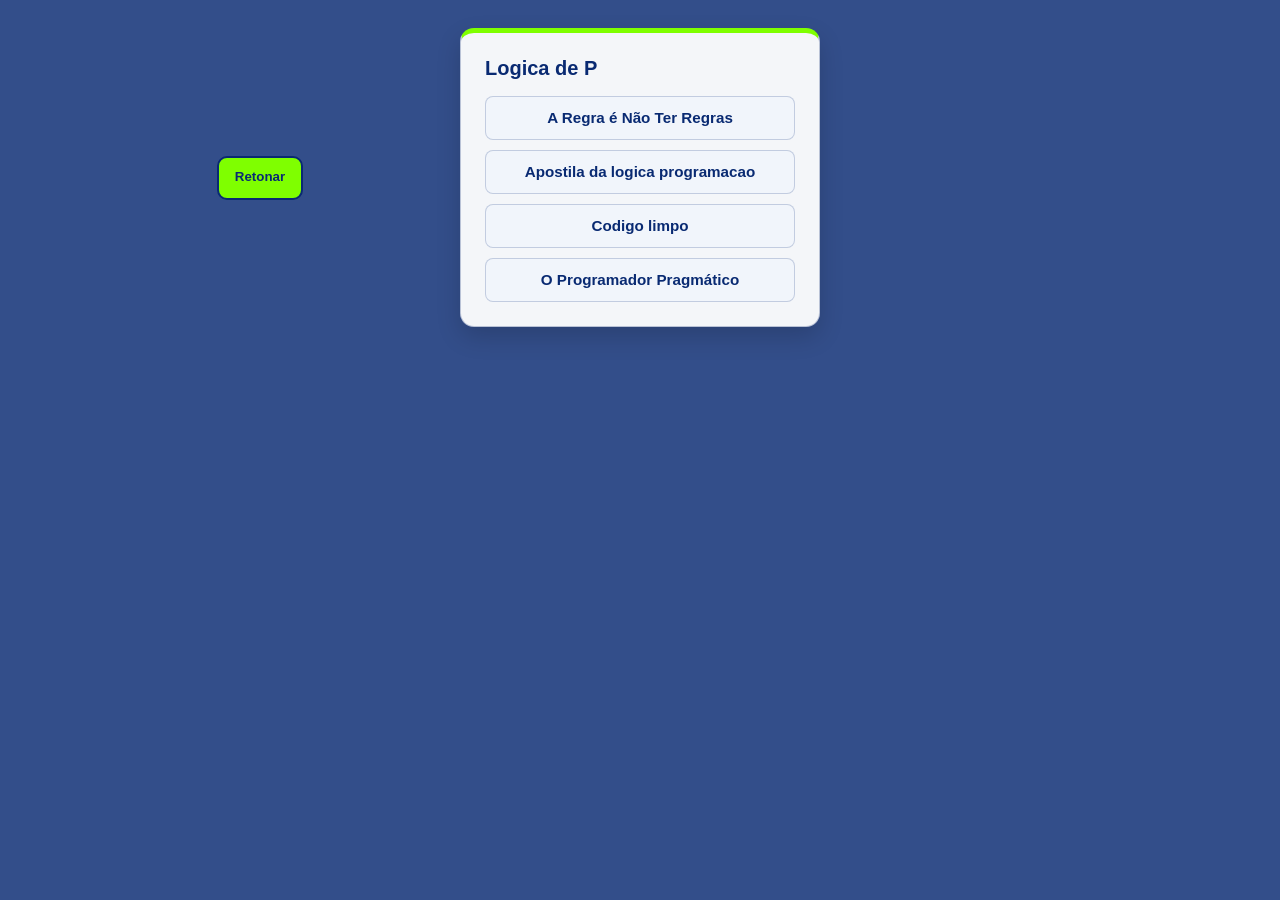
==== aprender/livros.html @ 69dc625a "part 2" ====
<!DOCTYPE html>
<html lang="en">
<head>
    <meta charset="UTF-8">
    <link rel="stylesheet" href="../desgner/perfil.css">
    <meta name="viewport" content="width=device-width, initial-scale=1.0">
    <title>Livros</title>
</head>
<body>
    <div class="base">
        <button><a href="../index.html">Retonar</a></button>
        <ol>
            <h4>Logica de P</h4>
            <li><a href="Livros de apoio/A Regra é Não Ter Regras - A Netflix e a Cultura da Reinvenção - Autor (Reed Hastings).pdf">A Regra é Não Ter Regras</a></li>
            <li><a href="Livros de apoio/apostila_logica_programacao_CB.pdf">Apostila da logica programacao</a></li>
            <li><a href="Livros de apoio/codigo-limpo-completo-pt_text.pdf">Codigo limpo</a></li>
            <li><a href="Livros de apoio/O Programador Pragmático - Autor (Andrew Hunt e David Thomas) (1).pdf">O Programador Pragmático</a></li>
        </ol>
    </div>
</body>
</html>
---- desgner/perfil.css ----
:root{
    --fundo: rgba(9, 42, 114, 0.829);
    --F_botao: chartreuse;
    --t:aliceblue;
    --espaco-pagina: clamp(12px, 3vw, 40px);
    --raio: 10px;
}
*{
    box-sizing: border-box;
    margin:0px;
}
html{
    font-size: 16px;
    scroll-behavior: smooth;
}
body{
    min-width: 0;
    min-height: 100vh;
    background:var(--fundo);
    color: var(--t);
    font-family: Arial, Helvetica, sans-serif;
    overflow-x: hidden;
}
nav{
    margin-top: 0;
    display: flex;
    align-items: center;
    justify-content: space-between;
    gap: 20px;
    background: transparent;
    position: static;
    padding: 20px var(--espaco-pagina);
}
a{  color: #488;
    text-decoration: none;
    text-align: center;
}
button{
    padding: 0;
    border: 0;
    background: transparent;
}
button a,
.base a{
    display: inline-block;
    color: #092a72;
    background: var(--F_botao);
    border: 2px solid #092a72;
    border-radius: var(--raio);
    font-weight: 700;
    line-height: 1.3;
    min-height: 44px;
    padding: 10px clamp(12px, 2vw, 16px);
    touch-action: manipulation;
    text-decoration: none;
    transition: background-color 160ms ease, color 160ms ease, transform 160ms ease;
}
button a:hover,
button a:focus-visible,
.base a:hover,
.base a:focus-visible{
    color: var(--F_botao);
    background: #092a72;
    transform: translateY(-2px);
}
.conter{
    margin: 0 auto;
    width: min(960px, calc(100% - (var(--espaco-pagina) * 2)));
    height: auto;

}

.base{
    width: min(1120px, calc(100% - (var(--espaco-pagina) * 2)));
    margin: 0 auto;
    padding: 28px 0 56px;
    display: grid;
    grid-template-columns: repeat(auto-fit, minmax(min(100%, 310px), 1fr));
    gap: 20px;
}

.base > br{
    display: none;
}

.base ol{
    margin: 0;
    padding: 24px;
    list-style: none;
    background: rgba(255, 255, 255, 0.95);
    border: 1px solid rgba(9, 42, 114, 0.25);
    border-top: 5px solid var(--F_botao);
    border-radius: 14px;
    box-shadow: 0 10px 24px rgba(0, 0, 0, 0.16);
}

.base h4{
    margin: 0 0 16px;
    color: #092a72;
    font-size: 1.25rem;
}

.base li + li{
    margin-top: 10px;
}

.base li a{
    display: block;
    background: #f1f5fb;
    border: 1px solid rgba(9, 42, 114, 0.2);
    border-radius: 8px;
    color: #092a72;
    font-size: 0.95rem;
    font-weight: 600;
    padding: 11px 12px;
}

.base li a:hover,
.base li a:focus-visible{
    border-color: #092a72;
}

article {
    border-color: #CCC #999 #999 #CCC;
    border: 1px solid #CCC;
    margin-bottom: 20px;
    padding: 10px;
}

article img {
border: 1px solid #7E9F19;
float: left;
margin: 10px 10px 0 0;
padding: 5px;
height: 100%;
}

article h2{
    text-align: center;
    border-bottom: 1px dashed #7E9F19;
    margin: 0;
}


ul{
    margin-top:1px;
}

d.text1{
    margin: 0px;
    flex:90%;
    align-items: center;
    padding: 4px;
}
h1,h2{
    font-family: Arial, Helvetica, sans-serif;
    color: var(--t);
}
h5{
    text-align: left;
}

.my{
    width: 100px;
    border:blue solid 0px;
    height: 100%;
    border-radius: 50%;
}
.my:hover{
    background-clip: initial;
}
p{
    font-family: 'Times New Roman', Times, serif;
    color: black;
    text-size-adjust: initial;
}
.menu{
    flex: 1 1 50%;
    text-align: right;
    margin-top: 10px;
}
.logo{
    flex: 1 1 50%;
    margin-left: 0;
    text-align:left;
}
footer{
    display: flex;
    width: 100%;
    height: 20%;
    background: #8844;
    margin-top: 10%;
    background-position: bottom;
}
.bloco,.rede,.bloco2{
    margin:10px;
    flex: 33%;
    flex-direction: row;
    border-top: 4px solid #667eea;
    padding-top: 20px;
    width: 100%;
    height: 100%;
    text-align: center;
}
/* estilo para a pasta dos meus programas */
main{
    margin-top: 20px;
    display: flex;
    
}

section{
 flex:0%;
 counter-reset: none;
}
.sete{
    flex: 40%;
    border-radius: 22px solid;
    width: 100%;
    margin-left: 20px;
    position: relative;        
}
.card{
    width: min(100%, 320px);
    align-items: center;
    height: auto;
    background:none;
    text-align: center;
}

.B-code{
    margin-top: 9px;
    margin-left: 10px;
    margin: bottom 0px;;
    border: 2px solid rgb(from blue r g b);
    margin-right: 27px;
}

.B-code:hover{
    border: none;
    background: rgba(172, 255, 47, 0.89);
}

.B-code::before{
    font-size: large;
}
.card-element{
    margin: 5px;
    border: rgba(9, 42, 114, 0.829) groove 1px;
    background-image: linear-gradient(transparent transparent green, 0.9);
    border-radius: var(--raio);
    width: 100%;
    min-height: 375px;
    height: auto;
}

@media (max-width: 600px){
    body{
        flex-direction: column;
    }
    .conter{
        width: calc(100% - 24px);
        height: auto;
    }
    nav{
        align-items: center;
        flex-wrap: wrap;
        gap: 16px;
        padding: 16px 12px;
    }
    .logo,
    .menu{
        flex: 1 1 100%;
        margin-left: 0;
        text-align: center;
    }
    .menu{
        display: flex;
        justify-content: center;
        flex-wrap: wrap;
        gap: 8px;
        margin-top: 0;
    }
    .base{
        width: calc(100% - 24px);
        padding-top: 16px;
        grid-template-columns: 1fr;
    }
    .base ol{
        padding: 18px;
    }
    main{
        flex-direction: column;
        gap: 18px;
    }
    .sete{
        margin-left: 0;
    }
    .card{
        margin-inline: auto;
    }
}

@media (max-width: 340px){
    footer{
        display: none;
    }
}
@media (max-width: 410px){
    footer{
        display: none;
    }
}
@media (max-width: 390px){
    footer{
        display: none;
    }
}

@media (min-width: 601px) and (max-width: 900px){
    nav{
        padding-inline: 24px;
    }
    .base{
        width: calc(100% - 48px);
        grid-template-columns: repeat(2, minmax(0, 1fr));
    }
    .conter{
        width: calc(100% - 48px);
    }
    main{
        flex-wrap: wrap;
        gap: 18px;
    }
    .card{
        flex: 1 1 220px;
    }
}

@media (min-width: 901px){
    .base{
        grid-template-columns: repeat(3, minmax(0, 1fr));
    }
}

@media (prefers-reduced-motion: reduce){
    *,
    *::before,
    *::after{
        scroll-behavior: auto !important;
        transition-duration: 0.01ms !important;
    }
}
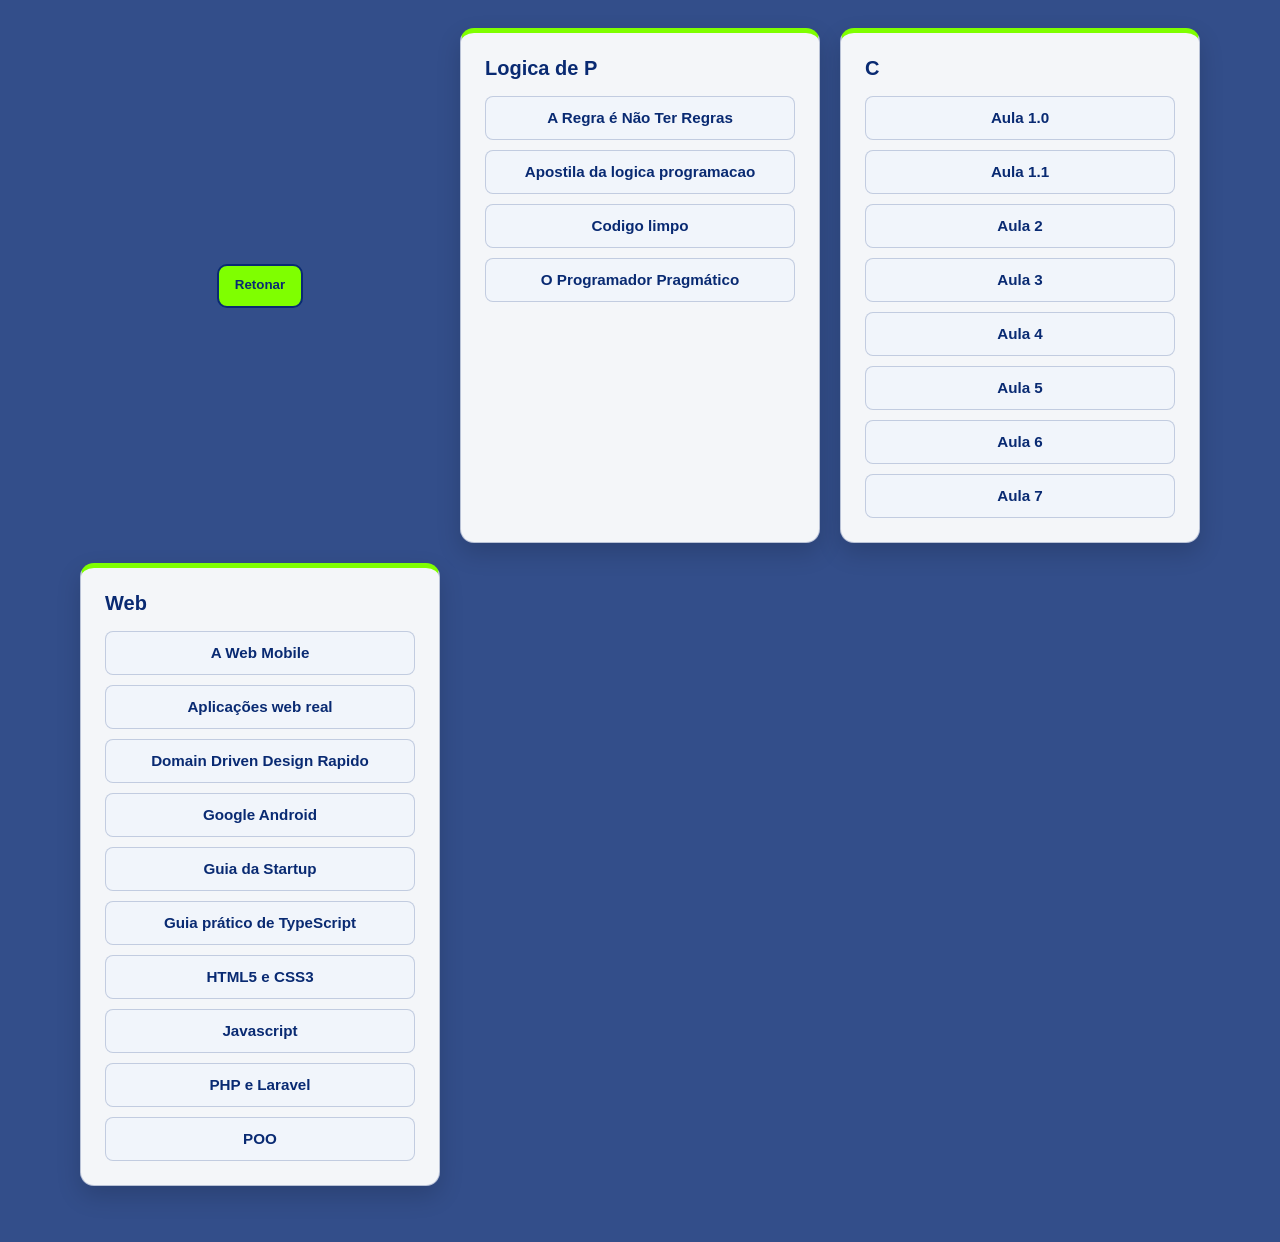
==== commit d6f97b90: "part 3" ====
--- a/aprender/livros.html
+++ b/aprender/livros.html
@@ -16,6 +16,30 @@
             <li><a href="Livros de apoio/codigo-limpo-completo-pt_text.pdf">Codigo limpo</a></li>
             <li><a href="Livros de apoio/O Programador Pragmático - Autor (Andrew Hunt e David Thomas) (1).pdf">O Programador Pragmático</a></li>
         </ol>
+        <ol>
+            <h4>C</h4>
+            <li><a href="Livros de apoio/Curso basico em c/Aula 0__Introdução ao Curso de C.pdf">Aula 1.0</a></li>
+            <li><a href="Livros de apoio/Curso basico em c/Aula 1 — Os primeiros passos com C.pdf">Aula 1.1</a></li>
+            <li><a href="Livros de apoio/Curso basico em c/Aula 2 — Operadores em C.pdf">Aula 2</a></li>
+            <li><a href="Livros de apoio/Curso basico em c/Aula 3 — Condicionais e Loops em C.pdf">Aula 3</a></li>
+            <li><a href="Livros de apoio/Curso basico em c/Aula 4 — Arrays e Funções em C.pdf">Aula 4</a></li>
+            <li><a href="Livros de apoio/Curso basico em c/Aula 5 — Switch e Case em C.pdf">Aula 5</a></li>
+            <li><a href="Livros de apoio/Curso basico em c/Aula 6 — Struct e Typedef em C.pdf">Aula 6</a></li>
+            <li><a href="Livros de apoio/Curso basico em c/Aula_7_Ponteiros_e_Operador_Ponto_C.pdf">Aula 7</a></li>
+        </ol>
+        <ol>
+            <h4>Web</h4>
+            <li><a href="Livros de apoio/web/A Web Mobile - Programe para um Mundo de Muitos Dispositivos - Autor (Casa do Código).pdf">A Web Mobile</a></li>
+            <li><a href="Livros de apoio/web/Aplicações web real time com Node-js - Autor (Casa do Código).pdf">Aplicações web real</a></li>
+            <li><a href="Livros de apoio/web/Domain Driven Design Rapido - Autor (Eric Evans).pdf">Domain Driven Design Rapido</a></li>
+            <li><a href="Livros de apoio/web/Google Android - crie aplicações para celulares e tablets - Autor (Casa do Código).pdf">Google Android</a></li>
+            <li><a href="Livros de apoio/web/Guia da Startup - Como Startups e Empresas Estabelecidas Podem Criar Produtos Web Rentáveis - Autor (Casa do Código).pdf">Guia da Startup</a></li>
+            <li><a href="Livros de apoio/web/Guia prático de TypeScript - Melhore suas aplicações JavaScript - Autor (Casa do Código).pdf">Guia prático de TypeScript</a></li>
+            <li><a href="Livros de apoio/web/HTML5 e CSS3 - domine a web do futuro - Autor (Casa do Código).pdf">HTML5 e CSS3</a></li>
+            <li><a href="Livros de apoio/web/LivrodeJavascript.pdf">Javascript</a></li>
+            <li><a href="Livros de apoio/web/PHP e Laravel Crie aplicações web como um verdadeiro artesão.pdf">PHP e Laravel</a></li>
+            <li><a href="Livros de apoio/web/POO analise e D S.pdf">POO</a></li>
+        </ol>
     </div>
 </body>
 </html>
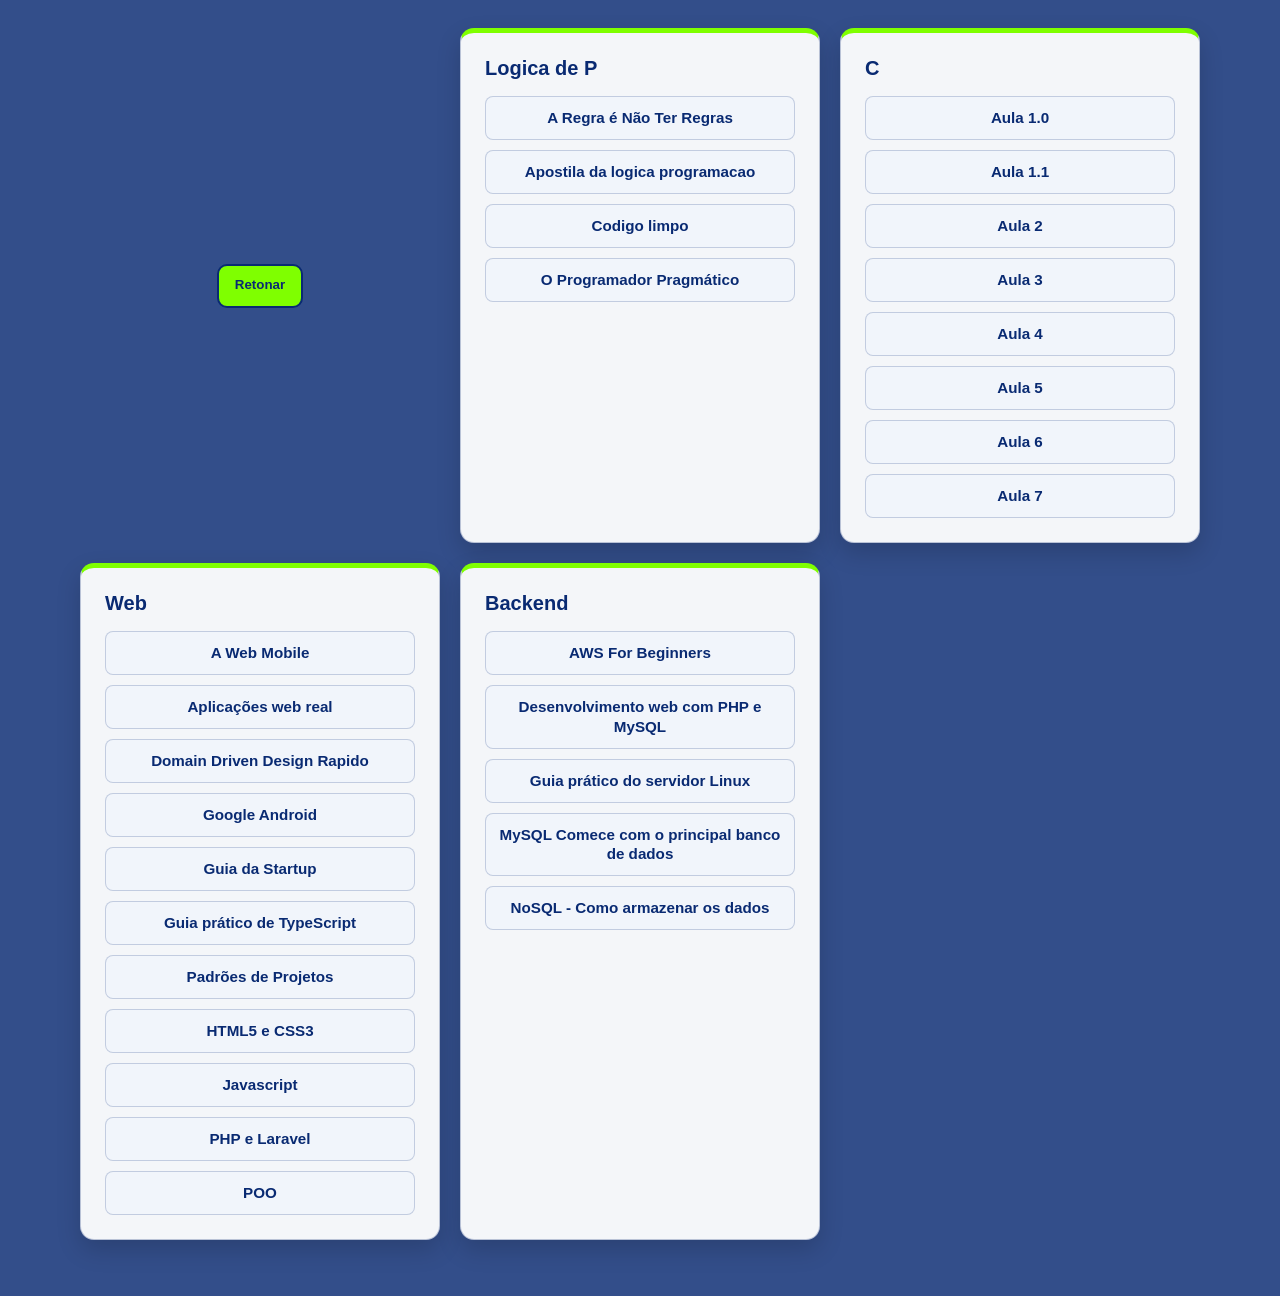
==== commit 4fce55b5: "part 4" ====
--- a/aprender/livros.html
+++ b/aprender/livros.html
@@ -35,11 +35,20 @@
             <li><a href="Livros de apoio/web/Google Android - crie aplicações para celulares e tablets - Autor (Casa do Código).pdf">Google Android</a></li>
             <li><a href="Livros de apoio/web/Guia da Startup - Como Startups e Empresas Estabelecidas Podem Criar Produtos Web Rentáveis - Autor (Casa do Código).pdf">Guia da Startup</a></li>
             <li><a href="Livros de apoio/web/Guia prático de TypeScript - Melhore suas aplicações JavaScript - Autor (Casa do Código).pdf">Guia prático de TypeScript</a></li>
+            <li><a href="Livros de apoio/Backend/Padrões de Projetos - Soluções Reutilizáveis de Software Orientados a Objetos - Autor (Erich Gamma).pdf">Padrões de Projetos</a></li>
             <li><a href="Livros de apoio/web/HTML5 e CSS3 - domine a web do futuro - Autor (Casa do Código).pdf">HTML5 e CSS3</a></li>
             <li><a href="Livros de apoio/web/LivrodeJavascript.pdf">Javascript</a></li>
             <li><a href="Livros de apoio/web/PHP e Laravel Crie aplicações web como um verdadeiro artesão.pdf">PHP e Laravel</a></li>
             <li><a href="Livros de apoio/web/POO analise e D S.pdf">POO</a></li>
         </ol>
+        <ol>
+            <h4>Backend</h4>
+            <li><a href="Livros de apoio/Backend/AWS For Beginners - The ultimate guide to the fundamentals of aws - Autor (Steve M Burnett).pdf">AWS For Beginners</a></li>
+            <li><a href="Livros de apoio/Backend/Desenvolvimento web com PHP e MySQL.pdf">Desenvolvimento web com PHP e MySQL</a></li>
+            <li><a href="Livros de apoio/Backend/Guia prático do servidor Linux - Administração Linux para iniciantes - Autor (Casa do Código).pdf">Guia prático do servidor Linux</a></li>
+            <li><a href="Livros de apoio/Backend/MySQL Comece com o principal banco de dados open source do mercado.pdf">MySQL Comece com o principal banco de dados</a></li>
+            <li><a href="Livros de apoio/Backend/NoSQL - Como armazenar os dados de uma aplicação moderna - Autor (Casa do Código).pdf">NoSQL - Como armazenar os dados</a></li>
+        </ol>
     </div>
 </body>
 </html>
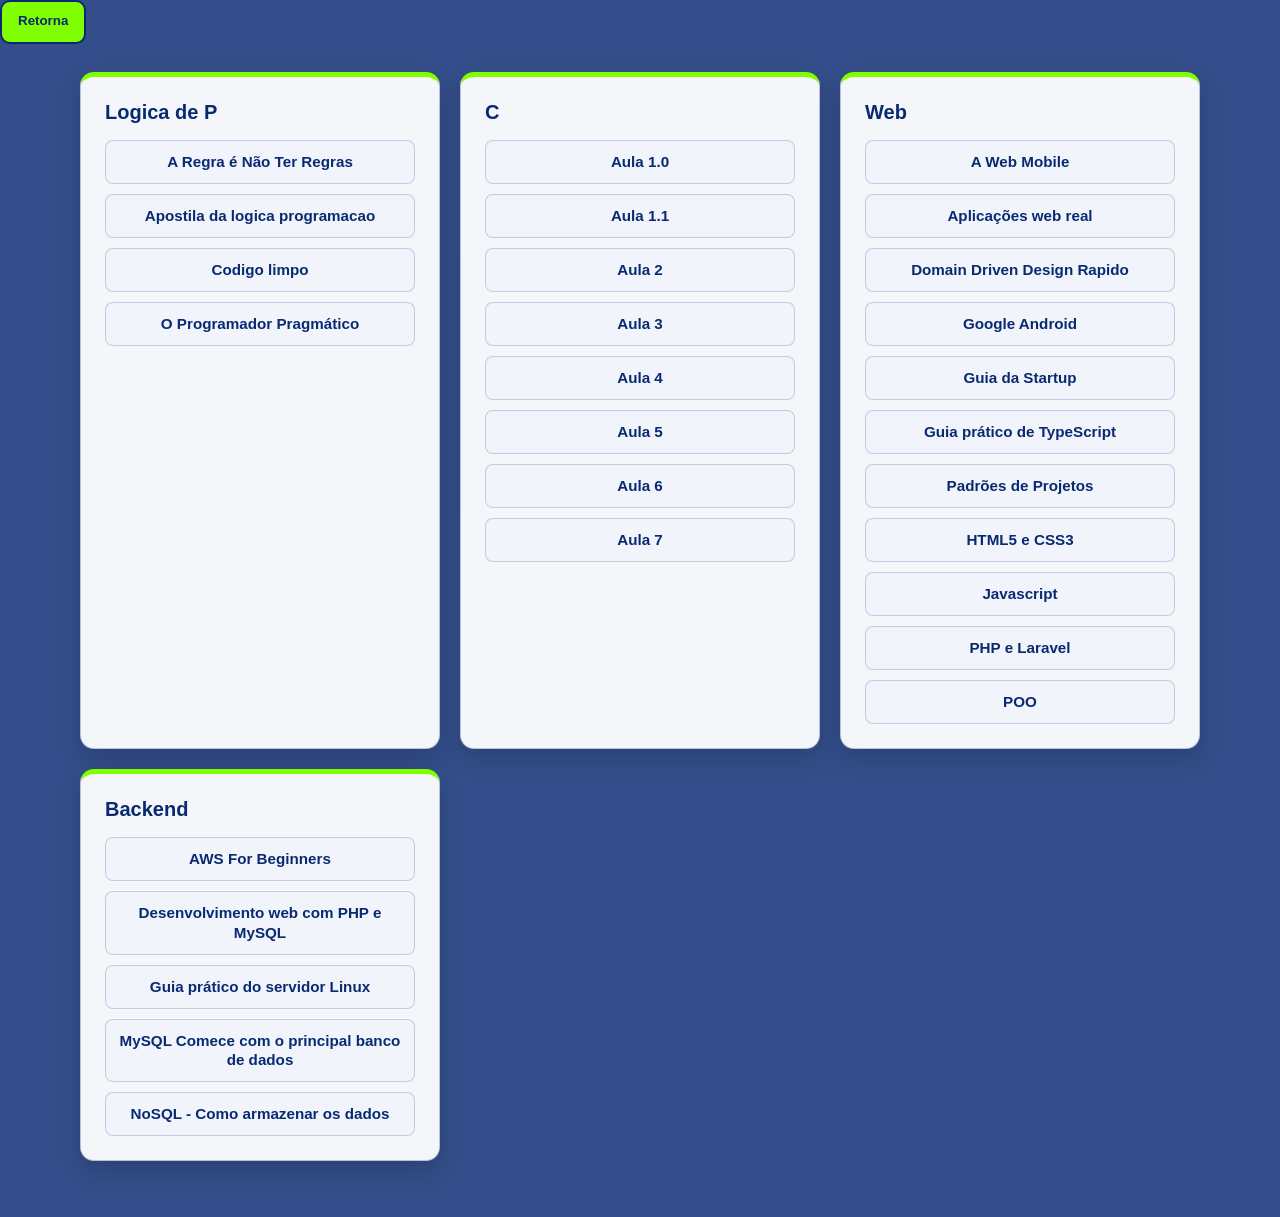
==== commit 8b93fb25: "part 5" ====
--- a/aprender/livros.html
+++ b/aprender/livros.html
@@ -7,8 +7,10 @@
     <title>Livros</title>
 </head>
 <body>
+        <div>
+            <button><a href="../index.html">Retorna</a></button>
+        </div>
     <div class="base">
-        <button><a href="../index.html">Retonar</a></button>
         <ol>
             <h4>Logica de P</h4>
             <li><a href="Livros de apoio/A Regra é Não Ter Regras - A Netflix e a Cultura da Reinvenção - Autor (Reed Hastings).pdf">A Regra é Não Ter Regras</a></li>
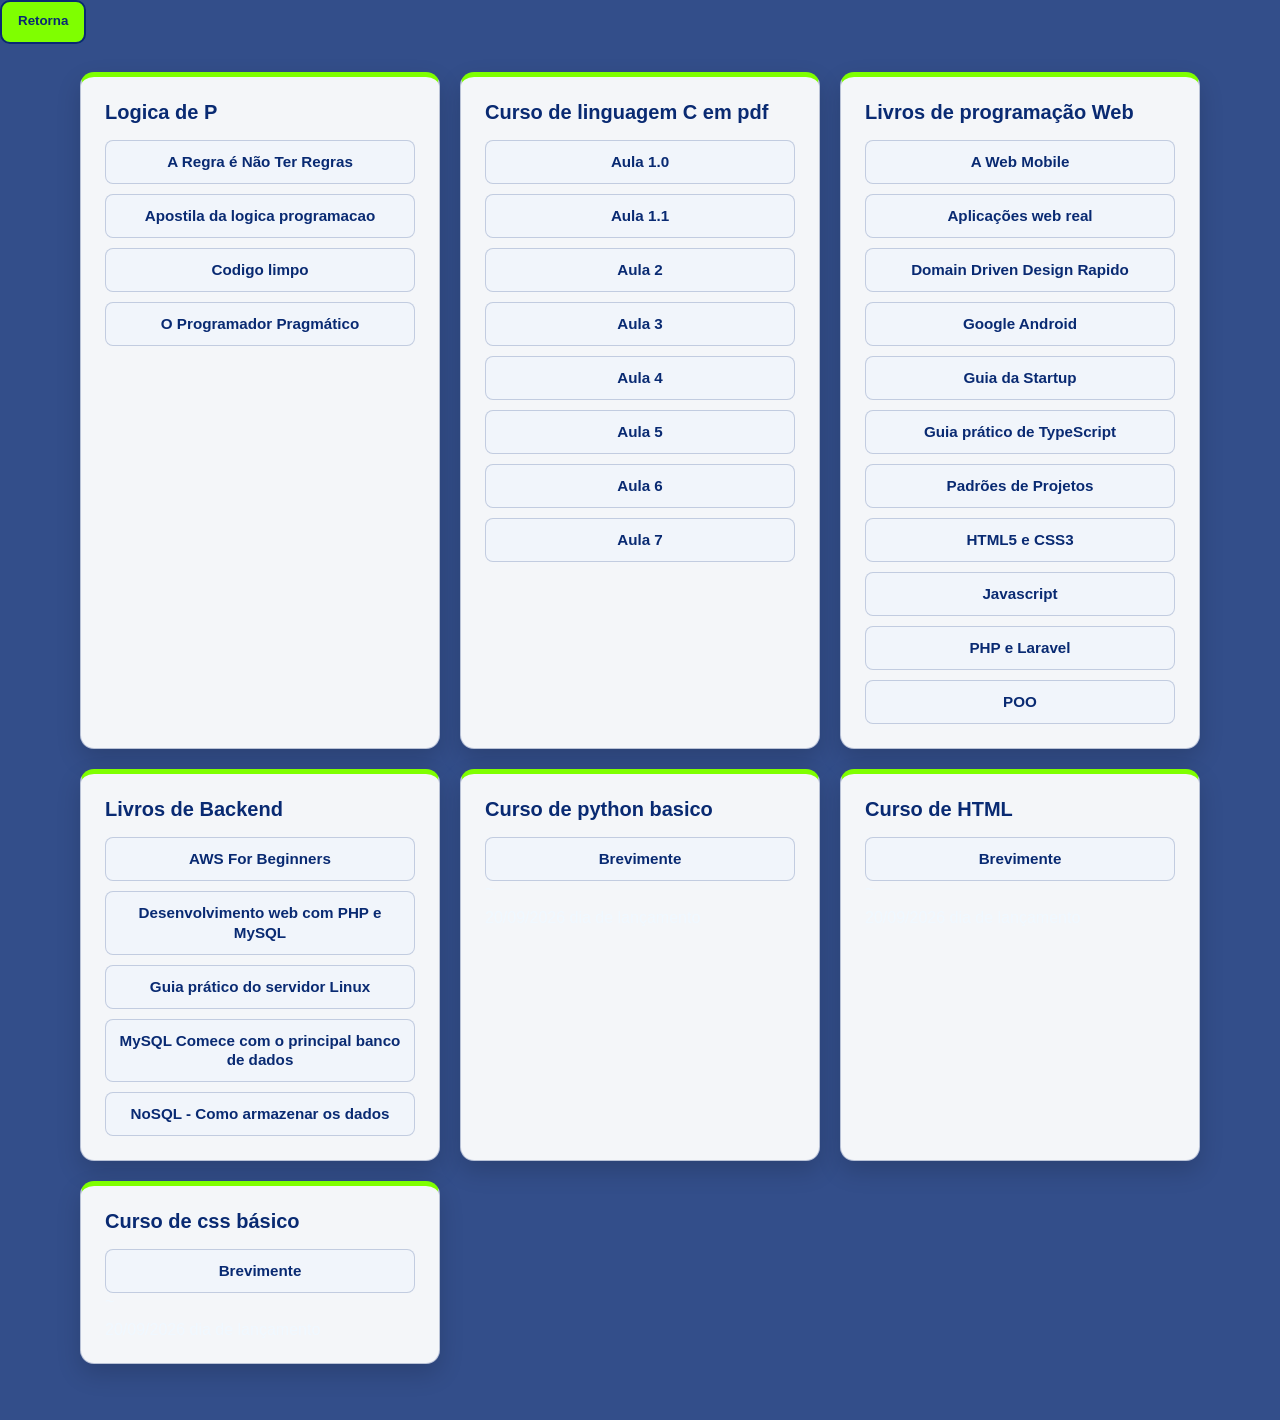
==== commit e8f1a59b: "em reforma" ====
--- a/aprender/livros.html
+++ b/aprender/livros.html
@@ -1,5 +1,5 @@
 <!DOCTYPE html>
-<html lang="en">
+<html lang="pt">
 <head>
     <meta charset="UTF-8">
     <link rel="stylesheet" href="../desgner/perfil.css">
@@ -19,7 +19,7 @@
             <li><a href="Livros de apoio/O Programador Pragmático - Autor (Andrew Hunt e David Thomas) (1).pdf">O Programador Pragmático</a></li>
         </ol>
         <ol>
-            <h4>C</h4>
+            <h4>Curso de linguagem C em pdf</h4>
             <li><a href="Livros de apoio/Curso basico em c/Aula 0__Introdução ao Curso de C.pdf">Aula 1.0</a></li>
             <li><a href="Livros de apoio/Curso basico em c/Aula 1 — Os primeiros passos com C.pdf">Aula 1.1</a></li>
             <li><a href="Livros de apoio/Curso basico em c/Aula 2 — Operadores em C.pdf">Aula 2</a></li>
@@ -30,7 +30,7 @@
             <li><a href="Livros de apoio/Curso basico em c/Aula_7_Ponteiros_e_Operador_Ponto_C.pdf">Aula 7</a></li>
         </ol>
         <ol>
-            <h4>Web</h4>
+            <h4>Livros de programação Web</h4>
             <li><a href="Livros de apoio/web/A Web Mobile - Programe para um Mundo de Muitos Dispositivos - Autor (Casa do Código).pdf">A Web Mobile</a></li>
             <li><a href="Livros de apoio/web/Aplicações web real time com Node-js - Autor (Casa do Código).pdf">Aplicações web real</a></li>
             <li><a href="Livros de apoio/web/Domain Driven Design Rapido - Autor (Eric Evans).pdf">Domain Driven Design Rapido</a></li>
@@ -44,13 +44,29 @@
             <li><a href="Livros de apoio/web/POO analise e D S.pdf">POO</a></li>
         </ol>
         <ol>
-            <h4>Backend</h4>
+            <h4>Livros de Backend</h4>
             <li><a href="Livros de apoio/Backend/AWS For Beginners - The ultimate guide to the fundamentals of aws - Autor (Steve M Burnett).pdf">AWS For Beginners</a></li>
             <li><a href="Livros de apoio/Backend/Desenvolvimento web com PHP e MySQL.pdf">Desenvolvimento web com PHP e MySQL</a></li>
             <li><a href="Livros de apoio/Backend/Guia prático do servidor Linux - Administração Linux para iniciantes - Autor (Casa do Código).pdf">Guia prático do servidor Linux</a></li>
             <li><a href="Livros de apoio/Backend/MySQL Comece com o principal banco de dados open source do mercado.pdf">MySQL Comece com o principal banco de dados</a></li>
             <li><a href="Livros de apoio/Backend/NoSQL - Como armazenar os dados de uma aplicação moderna - Autor (Casa do Código).pdf">NoSQL - Como armazenar os dados</a></li>
         </ol>
+        <ol>
+            <h4>Curso de python basico</h4>
+            <li><a href="#">Brevimente</a></li>~
+            <li>20/09/2026 dia de lançamento</li>
+        </ol>
+        <ol>
+            <h4>Curso de HTML</h4>
+            <li><a href="#">Brevimente</a></li>~
+            <li>20/09/2026 dia de lançamento</li>
+        </ol>
+        <ol>
+            <h4>Curso de css básico</h4>
+            <li><a href="#">Brevimente</a></li>~
+            <li>20/09/2026 dia de lançamento</li>
+        </ol>
+
     </div>
 </body>
 </html>
--- a/desgner/perfil.css
+++ b/desgner/perfil.css
@@ -13,6 +13,7 @@
     font-size: 16px;
     scroll-behavior: smooth;
 }
+
 body{
     min-width: 0;
     min-height: 100vh;
@@ -21,6 +22,7 @@
     font-family: Arial, Helvetica, sans-serif;
     overflow-x: hidden;
 }
+
 nav{
     margin-top: 0;
     display: flex;
@@ -31,6 +33,7 @@
     position: static;
     padding: 20px var(--espaco-pagina);
 }
+
 a{  color: #488;
     text-decoration: none;
     text-align: center;
@@ -215,7 +218,7 @@
 }
 .sete{
     flex: 40%;
-    border-radius: 22px solid;
+    border-radius:  22px solid;
     width: 100%;
     margin-left: 20px;
     position: relative;        
@@ -232,12 +235,12 @@
     margin-top: 9px;
     margin-left: 10px;
     margin: bottom 0px;;
-    border: 2px solid rgb(from blue r g b);
+    border-radius: 2px solid rgb(from blue r g b);
     margin-right: 27px;
 }
 
 .B-code:hover{
-    border: none;
+    border-radius: none;
     background: rgba(172, 255, 47, 0.89);
 }
 
@@ -301,15 +304,23 @@
     }
 }
 
-@media (max-width: 340px){
-    footer{
+@media (max-width: 400px){
+    .bloco{
         display: none;
     }
-}
-@media (max-width: 410px){
-    footer{
+   .rede{
+    align-items: center;
+   } 
+}
+@media (max-width: 475px){
+    .bloco{
         display: none;
     }
+ .rede{
+    text-align: center;
+
+   }
+  
 }
 @media (max-width: 390px){
     footer{
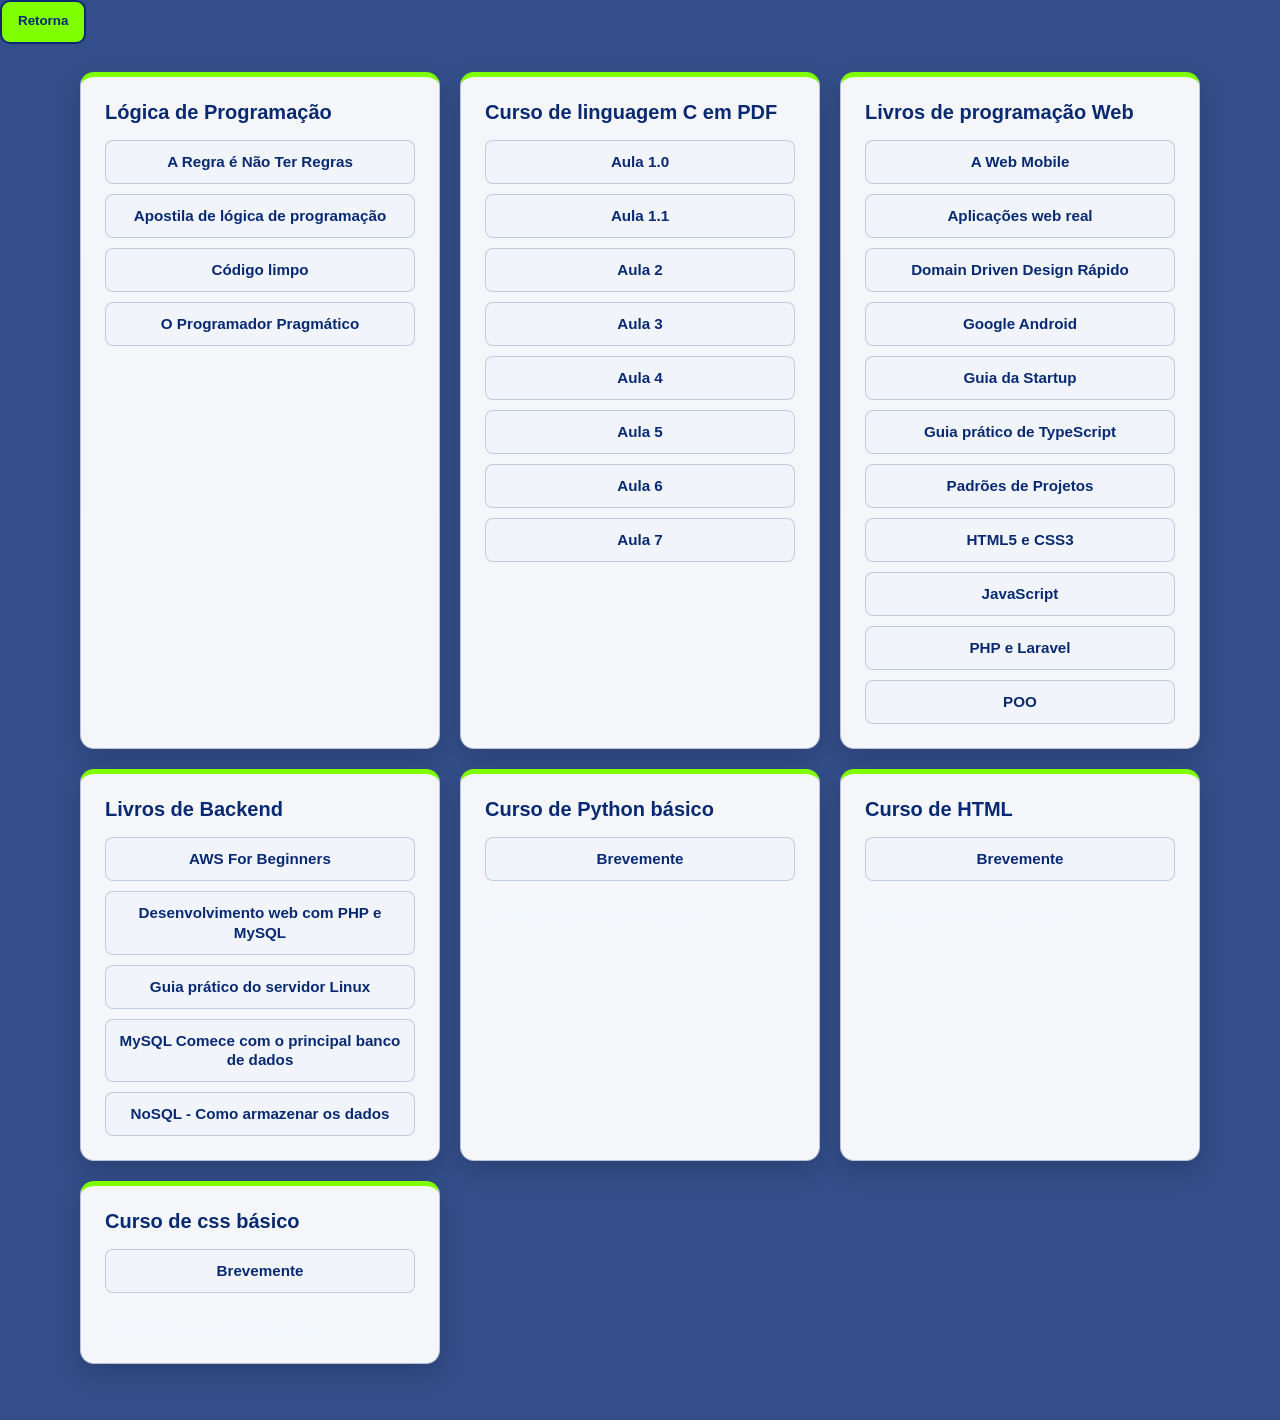
==== commit 18237db7: "version 0.2" ====
--- a/aprender/livros.html
+++ b/aprender/livros.html
@@ -12,14 +12,14 @@
         </div>
     <div class="base">
         <ol>
-            <h4>Logica de P</h4>
+            <h4>Lógica de Programação</h4>
             <li><a href="Livros de apoio/A Regra é Não Ter Regras - A Netflix e a Cultura da Reinvenção - Autor (Reed Hastings).pdf">A Regra é Não Ter Regras</a></li>
-            <li><a href="Livros de apoio/apostila_logica_programacao_CB.pdf">Apostila da logica programacao</a></li>
-            <li><a href="Livros de apoio/codigo-limpo-completo-pt_text.pdf">Codigo limpo</a></li>
+            <li><a href="Livros de apoio/apostila_logica_programacao_CB.pdf">Apostila de lógica de programação</a></li>
+            <li><a href="Livros de apoio/codigo-limpo-completo-pt_text.pdf">Código limpo</a></li>
             <li><a href="Livros de apoio/O Programador Pragmático - Autor (Andrew Hunt e David Thomas) (1).pdf">O Programador Pragmático</a></li>
         </ol>
         <ol>
-            <h4>Curso de linguagem C em pdf</h4>
+            <h4>Curso de linguagem C em PDF</h4>
             <li><a href="Livros de apoio/Curso basico em c/Aula 0__Introdução ao Curso de C.pdf">Aula 1.0</a></li>
             <li><a href="Livros de apoio/Curso basico em c/Aula 1 — Os primeiros passos com C.pdf">Aula 1.1</a></li>
             <li><a href="Livros de apoio/Curso basico em c/Aula 2 — Operadores em C.pdf">Aula 2</a></li>
@@ -33,13 +33,13 @@
             <h4>Livros de programação Web</h4>
             <li><a href="Livros de apoio/web/A Web Mobile - Programe para um Mundo de Muitos Dispositivos - Autor (Casa do Código).pdf">A Web Mobile</a></li>
             <li><a href="Livros de apoio/web/Aplicações web real time com Node-js - Autor (Casa do Código).pdf">Aplicações web real</a></li>
-            <li><a href="Livros de apoio/web/Domain Driven Design Rapido - Autor (Eric Evans).pdf">Domain Driven Design Rapido</a></li>
+            <li><a href="Livros de apoio/web/Domain Driven Design Rapido - Autor (Eric Evans).pdf">Domain Driven Design Rápido</a></li>
             <li><a href="Livros de apoio/web/Google Android - crie aplicações para celulares e tablets - Autor (Casa do Código).pdf">Google Android</a></li>
             <li><a href="Livros de apoio/web/Guia da Startup - Como Startups e Empresas Estabelecidas Podem Criar Produtos Web Rentáveis - Autor (Casa do Código).pdf">Guia da Startup</a></li>
             <li><a href="Livros de apoio/web/Guia prático de TypeScript - Melhore suas aplicações JavaScript - Autor (Casa do Código).pdf">Guia prático de TypeScript</a></li>
             <li><a href="Livros de apoio/Backend/Padrões de Projetos - Soluções Reutilizáveis de Software Orientados a Objetos - Autor (Erich Gamma).pdf">Padrões de Projetos</a></li>
             <li><a href="Livros de apoio/web/HTML5 e CSS3 - domine a web do futuro - Autor (Casa do Código).pdf">HTML5 e CSS3</a></li>
-            <li><a href="Livros de apoio/web/LivrodeJavascript.pdf">Javascript</a></li>
+            <li><a href="Livros de apoio/web/LivrodeJavascript.pdf">JavaScript</a></li>
             <li><a href="Livros de apoio/web/PHP e Laravel Crie aplicações web como um verdadeiro artesão.pdf">PHP e Laravel</a></li>
             <li><a href="Livros de apoio/web/POO analise e D S.pdf">POO</a></li>
         </ol>
@@ -52,18 +52,18 @@
             <li><a href="Livros de apoio/Backend/NoSQL - Como armazenar os dados de uma aplicação moderna - Autor (Casa do Código).pdf">NoSQL - Como armazenar os dados</a></li>
         </ol>
         <ol>
-            <h4>Curso de python basico</h4>
-            <li><a href="#">Brevimente</a></li>~
+            <h4>Curso de Python básico</h4>
+            <li><a href="#">Brevemente</a></li>~
             <li>20/09/2026 dia de lançamento</li>
         </ol>
         <ol>
             <h4>Curso de HTML</h4>
-            <li><a href="#">Brevimente</a></li>~
+            <li><a href="#">Brevemente</a></li>~
             <li>20/09/2026 dia de lançamento</li>
         </ol>
         <ol>
             <h4>Curso de css básico</h4>
-            <li><a href="#">Brevimente</a></li>~
+            <li><a href="#">Brevemente</a></li>~
             <li>20/09/2026 dia de lançamento</li>
         </ol>
 
--- a/desgner/perfil.css
+++ b/desgner/perfil.css
@@ -174,7 +174,7 @@
 }
 p{
     font-family: 'Times New Roman', Times, serif;
-    color: black;
+    color: white;
     text-size-adjust: initial;
 }
 .menu{
